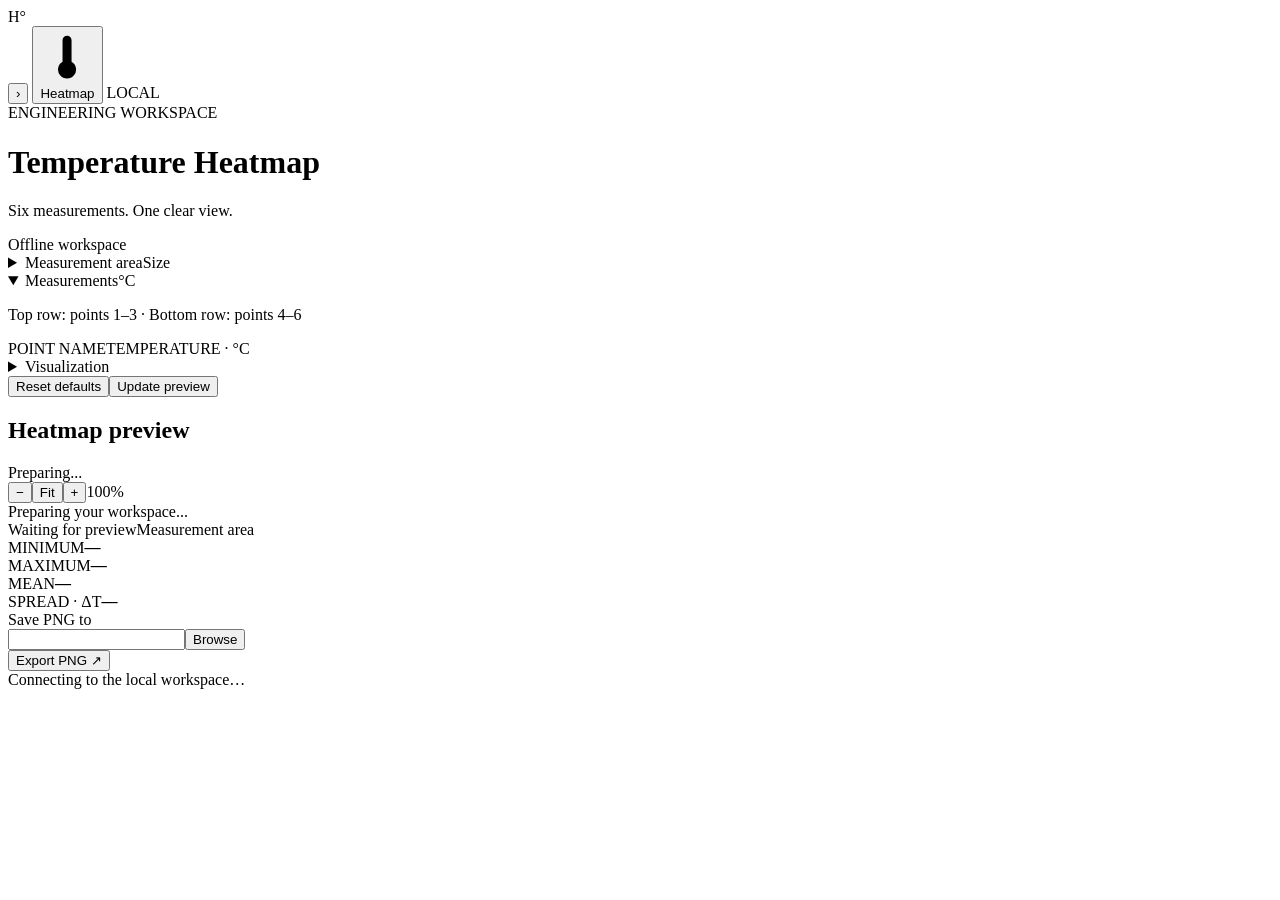
==== heatmap_ui/index.html @ e717bb97 "Release 0.0.1: combine PDF and Heatmap desktop workspaces" ====
<!doctype html>
<html lang="en">
<head><meta charset="utf-8"><meta name="viewport" content="width=device-width,initial-scale=1"><title>Temperature workspace</title><style>/* APP_STYLES */</style></head>
<body>
  <aside class="rail" aria-label="Tools">
    <div class="brand" title="Heatmap workspace">H<span>°</span></div>
    <div class="rail-line"></div>
    <button id="navToggle" class="nav-toggle" type="button" aria-expanded="false" aria-label="Expand menu" title="Expand menu">›</button>
    <button class="rail-tool active" title="Temperature Heatmap" aria-label="Temperature Heatmap"><svg viewBox="0 0 24 24" aria-hidden="true"><path d="M10 14.5V5a2 2 0 0 1 4 0v9.5a4 4 0 1 1-4 0Z"/><path d="M12 9v9m5-12h3m-3 4h2"/></svg><span class="nav-label">Heatmap</span></button>
    <span class="rail-bottom" title="Runs locally on your computer">LOCAL</span>
  </aside>
  <main>
    <header><div><div class="eyebrow">ENGINEERING WORKSPACE</div><h1>Temperature Heatmap</h1><p>Six measurements. One clear view.</p></div><span class="local-badge"><i></i> Offline workspace</span></header>
    <div class="workspace">
      <form id="settingsForm" class="settings">
        <details class="card settings-section area-settings" id="areaSection">
          <summary><span>Measurement area</span><span class="tag">Size</span></summary><div class="section-content">
          <div class="area-fields"><label>Width · X<input id="area_width" type="number" min="0.000001" max="1000000000" step="any" required></label><label>Height · Y<input id="area_height" type="number" min="0.000001" max="1000000000" step="any" required></label><label>Unit<select id="area_unit"><option value="relative">Relative</option><option value="mm">mm</option><option value="cm">cm</option><option value="m">m</option></select></label></div>
          <p class="help">Origin (0, 0) is the top-left corner. X → right, Y ↓ down.</p>
          </div>
        </details>
        <details class="card settings-section measurements" id="measurementsSection" open>
          <summary><span>Measurements</span><span class="tag">°C</span></summary><div class="section-content">
          <p class="help">Top row: points 1–3 · Bottom row: points 4–6</p>
          <div class="point-head"><span>POINT NAME</span><span>TEMPERATURE · °C</span></div>
          <div class="point-table" id="sensorGrid"></div>
          </div>
        </details>
        <details class="card settings-section options" id="visualizationSection">
          <summary><span>Visualization</span></summary><div class="section-content">
          <label>Chart title<input id="title" maxlength="160" type="text"></label>
          <div class="two-columns"><label>X-axis title<input id="x_axis_title" type="text" maxlength="160" placeholder="Leave blank to hide"></label><label>Y-axis title<input id="y_axis_title" type="text" maxlength="160" placeholder="Leave blank to hide"></label></div>
          <p class="help">Leave an axis title blank to hide it. Include units in the title if needed.</p>
          <div class="two-columns"><label>Scale minimum (°C)<input id="color_min" type="number" step="any" required></label><label>Scale maximum (°C)<input id="color_max" type="number" step="any" required></label></div>
          <div class="palette"></div><div class="scale-label"><span id="scaleLow">60 °C</span><span>Fixed color scale</span><span id="scaleHigh">90 °C</span></div>
          <div class="checks"><label><input id="show_sensor_markers" type="checkbox"> Sensor markers</label><label><input id="show_sensor_labels" type="checkbox"> Point labels</label></div>
          <details id="advancedSection"><summary>Advanced settings</summary>
          <div class="two-columns"><label>Grid rows<input id="grid_rows" type="number" min="2" max="2000" step="1" required></label><label>Grid columns<input id="grid_cols" type="number" min="2" max="2000" step="1" required></label></div>
          <details id="imageSection"><summary>Image settings</summary><div class="two-columns"><label>Width (inches)<input id="figure_width" type="number" min="3" max="16" step="any" required></label><label>Height (inches)<input id="figure_height" type="number" min="3" max="16" step="any" required></label></div><label>Resolution (DPI)<input id="dpi" type="number" min="72" max="600" step="1" required></label></details>
          </details></div>
        </details>
        <div class="form-actions settings-actions"><button type="button" id="reset" class="text-button">Reset defaults</button><button type="submit" id="generate" class="secondary">Update preview</button></div>
      </form>
      <div class="results">
        <section class="card preview-card"><div class="preview-header"><div><h2>Heatmap preview</h2><span id="previewMeta" class="muted">Preparing...</span></div><div class="zoom-controls" aria-label="Preview zoom"><button id="zoomOut" class="icon-button" type="button" title="Zoom out" aria-label="Zoom out">&minus;</button><button id="fitBtn" class="secondary" type="button" title="Fit image to preview">Fit</button><button id="zoomIn" class="icon-button" type="button" title="Zoom in" aria-label="Zoom in">+</button><span id="zoomLabel">100%</span></div></div><div class="preview-surface" id="previewSurface" tabindex="0" aria-label="Scrollable heatmap preview" title="Ctrl + mouse wheel or pinch to zoom. Scroll to pan."><div id="previewCanvas"><img id="previewImage" alt="Temperature heatmap with six labeled measurement points" draggable="false" hidden><div id="loading">Preparing your workspace...</div></div></div><div class="preview-footer"><span id="previewState">Waiting for preview</span><span id="areaSummary">Measurement area</span></div></section>
        <section class="stats" aria-label="Measurement statistics"><div><span>MINIMUM</span><strong id="minimum">—</strong></div><div><span>MAXIMUM</span><strong id="maximum">—</strong></div><div><span>MEAN</span><strong id="mean">—</strong></div><div><span>SPREAD · ΔT</span><strong id="spread">—</strong></div></section>
      </div>
    </div>
    <footer class="card export-bar"><div class="destination"><label for="output_path">Save PNG to</label><div class="path-row"><input id="output_path" type="text" aria-label="PNG output path"><button id="browse" class="secondary" type="button">Browse</button></div></div><button id="export" class="primary" type="button">Export PNG <span>↗</span></button></footer>
    <div id="status" role="status" aria-live="polite">Connecting to the local workspace…</div>
  </main>
  <dialog id="exportDialog" aria-labelledby="exportDialogTitle" aria-describedby="exportDialogDescription">
    <div class="completion-icon" aria-hidden="true">✓</div>
    <h2 id="exportDialogTitle">Export complete</h2>
    <p id="exportDialogDescription">Your heatmap PNG is ready.</p>
    <div id="exportSavedPath" class="saved-path"></div>
    <p id="exportDialogMessage" role="status" aria-live="polite" hidden></p>
    <div class="completion-actions"><button id="completionOpenOutput" type="button" class="secondary">Open output folder ↗</button><button id="completionDone" type="button" class="primary" autofocus>Done</button></div>
  </dialog>
  <script>/* APP_SCRIPT */</script>
</body></html>
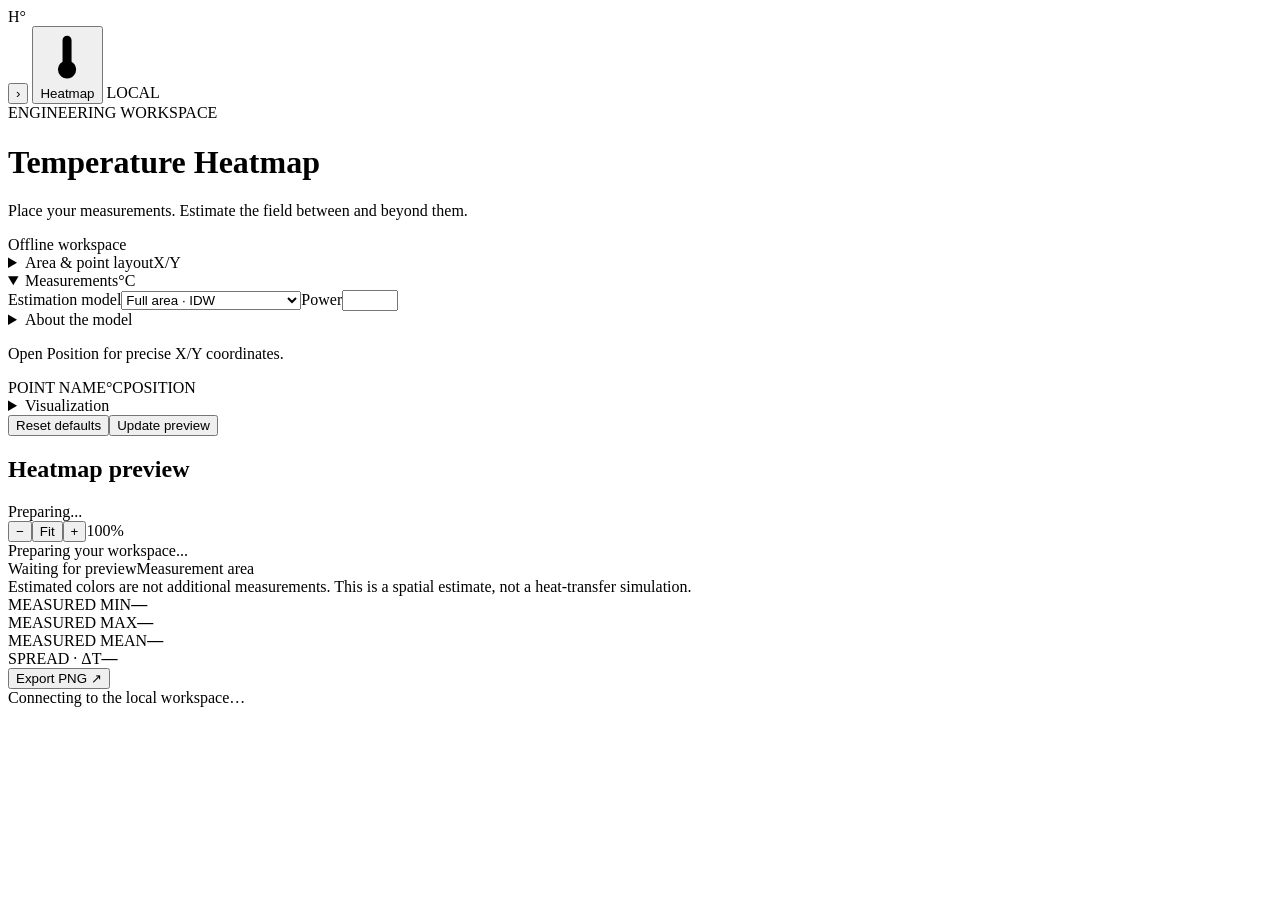
==== commit ca3c8ed6: "feat: complete CPU OCR, compression and document workspace improvements" ====
--- a/heatmap_ui/index.html
+++ b/heatmap_ui/index.html
@@ -10,19 +10,22 @@
     <span class="rail-bottom" title="Runs locally on your computer">LOCAL</span>
   </aside>
   <main>
-    <header><div><div class="eyebrow">ENGINEERING WORKSPACE</div><h1>Temperature Heatmap</h1><p>Six measurements. One clear view.</p></div><span class="local-badge"><i></i> Offline workspace</span></header>
+    <header><div><div class="eyebrow">ENGINEERING WORKSPACE</div><h1>Temperature Heatmap</h1><p>Place your measurements. Estimate the field between and beyond them.</p></div><span class="local-badge"><i></i> Offline workspace</span></header>
     <div class="workspace">
       <form id="settingsForm" class="settings">
         <details class="card settings-section area-settings" id="areaSection">
-          <summary><span>Measurement area</span><span class="tag">Size</span></summary><div class="section-content">
+          <summary><span>Area &amp; point layout</span><span class="tag">X/Y</span></summary><div class="section-content">
           <div class="area-fields"><label>Width · X<input id="area_width" type="number" min="0.000001" max="1000000000" step="any" required></label><label>Height · Y<input id="area_height" type="number" min="0.000001" max="1000000000" step="any" required></label><label>Unit<select id="area_unit"><option value="relative">Relative</option><option value="mm">mm</option><option value="cm">cm</option><option value="m">m</option></select></label></div>
           <p class="help">Origin (0, 0) is the top-left corner. X → right, Y ↓ down.</p>
+          <button id="openLayout" type="button" class="layout-launch" aria-haspopup="dialog" aria-controls="layoutDialog"><svg id="layoutMini" viewBox="0 0 320 200" aria-hidden="true"></svg><span>Edit point layout <span aria-hidden="true">↗</span></span><small>Open a larger canvas with grid and snapping</small></button>
           </div>
         </details>
         <details class="card settings-section measurements" id="measurementsSection" open>
           <summary><span>Measurements</span><span class="tag">°C</span></summary><div class="section-content">
-          <p class="help">Top row: points 1–3 · Bottom row: points 4–6</p>
-          <div class="point-head"><span>POINT NAME</span><span>TEMPERATURE · °C</span></div>
+          <div class="model-controls"><label>Estimation model<select id="estimation_method"><option value="idw">Full area · IDW</option><option value="smooth">Measured region · Smooth</option><option value="linear">Measured region · Linear</option></select></label><label class="power-field" id="powerField">Power<input id="idw_power" type="number" min="1" max="5" step="0.1" required></label></div>
+          <details class="model-equation"><summary>About the model</summary><p class="help model-help" id="modelHelp">IDW uses nearby readings to estimate temperatures across the full area.</p></details>
+          <p class="help">Open Position for precise X/Y coordinates.</p>
+          <div class="point-head"><span>POINT NAME</span><span>°C</span><span>POSITION</span></div>
           <div class="point-table" id="sensorGrid"></div>
           </div>
         </details>
@@ -43,12 +46,20 @@
       </form>
       <div class="results">
         <section class="card preview-card"><div class="preview-header"><div><h2>Heatmap preview</h2><span id="previewMeta" class="muted">Preparing...</span></div><div class="zoom-controls" aria-label="Preview zoom"><button id="zoomOut" class="icon-button" type="button" title="Zoom out" aria-label="Zoom out">&minus;</button><button id="fitBtn" class="secondary" type="button" title="Fit image to preview">Fit</button><button id="zoomIn" class="icon-button" type="button" title="Zoom in" aria-label="Zoom in">+</button><span id="zoomLabel">100%</span></div></div><div class="preview-surface" id="previewSurface" tabindex="0" aria-label="Scrollable heatmap preview" title="Ctrl + mouse wheel or pinch to zoom. Scroll to pan."><div id="previewCanvas"><img id="previewImage" alt="Temperature heatmap with six labeled measurement points" draggable="false" hidden><div id="loading">Preparing your workspace...</div></div></div><div class="preview-footer"><span id="previewState">Waiting for preview</span><span id="areaSummary">Measurement area</span></div></section>
-        <section class="stats" aria-label="Measurement statistics"><div><span>MINIMUM</span><strong id="minimum">—</strong></div><div><span>MAXIMUM</span><strong id="maximum">—</strong></div><div><span>MEAN</span><strong id="mean">—</strong></div><div><span>SPREAD · ΔT</span><strong id="spread">—</strong></div></section>
+        <div id="estimateNote" class="estimate-note" role="note">Estimated colors are not additional measurements. This is a spatial estimate, not a heat-transfer simulation.</div>
+        <section class="stats" aria-label="Measured point statistics"><div><span>MEASURED MIN</span><strong id="minimum">—</strong></div><div><span>MEASURED MAX</span><strong id="maximum">—</strong></div><div><span>MEASURED MEAN</span><strong id="mean">—</strong></div><div><span>SPREAD · ΔT</span><strong id="spread">—</strong></div></section>
       </div>
     </div>
-    <footer class="card export-bar"><div class="destination"><label for="output_path">Save PNG to</label><div class="path-row"><input id="output_path" type="text" aria-label="PNG output path"><button id="browse" class="secondary" type="button">Browse</button></div></div><button id="export" class="primary" type="button">Export PNG <span>↗</span></button></footer>
+    <footer class="card export-bar"><div class="destination"><!-- OUTPUT_PICKER --></div><button id="export" class="primary" type="button">Export PNG <span>↗</span></button></footer>
     <div id="status" role="status" aria-live="polite">Connecting to the local workspace…</div>
   </main>
+  <dialog id="layoutDialog" aria-labelledby="layoutTitle">
+    <div class="layout-dialog-head"><div><div class="eyebrow">MEASUREMENT GEOMETRY</div><h2 id="layoutTitle">Point layout</h2><p>Drag a point to position it. Changes apply as you move.</p></div><button id="closeLayout" type="button" class="secondary">Done</button></div>
+    <div class="layout-editor"><div class="layout-canvas-panel">
+      <div class="layout-toolbar" role="group" aria-label="Point layout zoom"><button id="layoutZoomOut" type="button" class="secondary" aria-label="Zoom layout out">−</button><span id="layoutZoomLabel" aria-live="polite">100%</span><button id="layoutZoomIn" type="button" class="secondary" aria-label="Zoom layout in">+</button><button id="layoutFit" type="button" class="secondary">Fit</button><span class="layout-gesture-hint">Scroll to zoom · Drag background to pan</span></div>
+      <div id="layoutViewport" class="layout-stage" tabindex="0" aria-label="Zoomable point placement canvas"><div id="layoutZoomCanvas"><svg id="pointLayout" viewBox="0 0 320 200" role="group" aria-label="Measurement point layout"></svg></div></div>
+    </div><div class="layout-sidebar"><div class="placement-controls"><div class="placement-toggles"><label><input id="layout_grid_visible" form="settingsForm" type="checkbox">Show grid</label><label><input id="layout_snap" form="settingsForm" type="checkbox">Snap to grid</label></div><label>Grid spacing <span id="gridUnit">relative</span><input id="layout_grid_spacing" form="settingsForm" type="number" min="0.000000000001" max="1000000000" step="any" required></label></div><p id="gridStatus" class="help grid-status" role="status"></p><div class="layout-selection"><strong id="layoutPointName">Point 1</strong><span id="layoutPointCoordinates"></span></div><div id="layoutPointList" class="layout-point-list" aria-label="Measurement points"></div><p class="help layout-help">Arrow keys move the focused point; Shift moves faster. Select a point here to bring it into view.</p></div></div>
+  </dialog>
   <dialog id="exportDialog" aria-labelledby="exportDialogTitle" aria-describedby="exportDialogDescription">
     <div class="completion-icon" aria-hidden="true">✓</div>
     <h2 id="exportDialogTitle">Export complete</h2>
